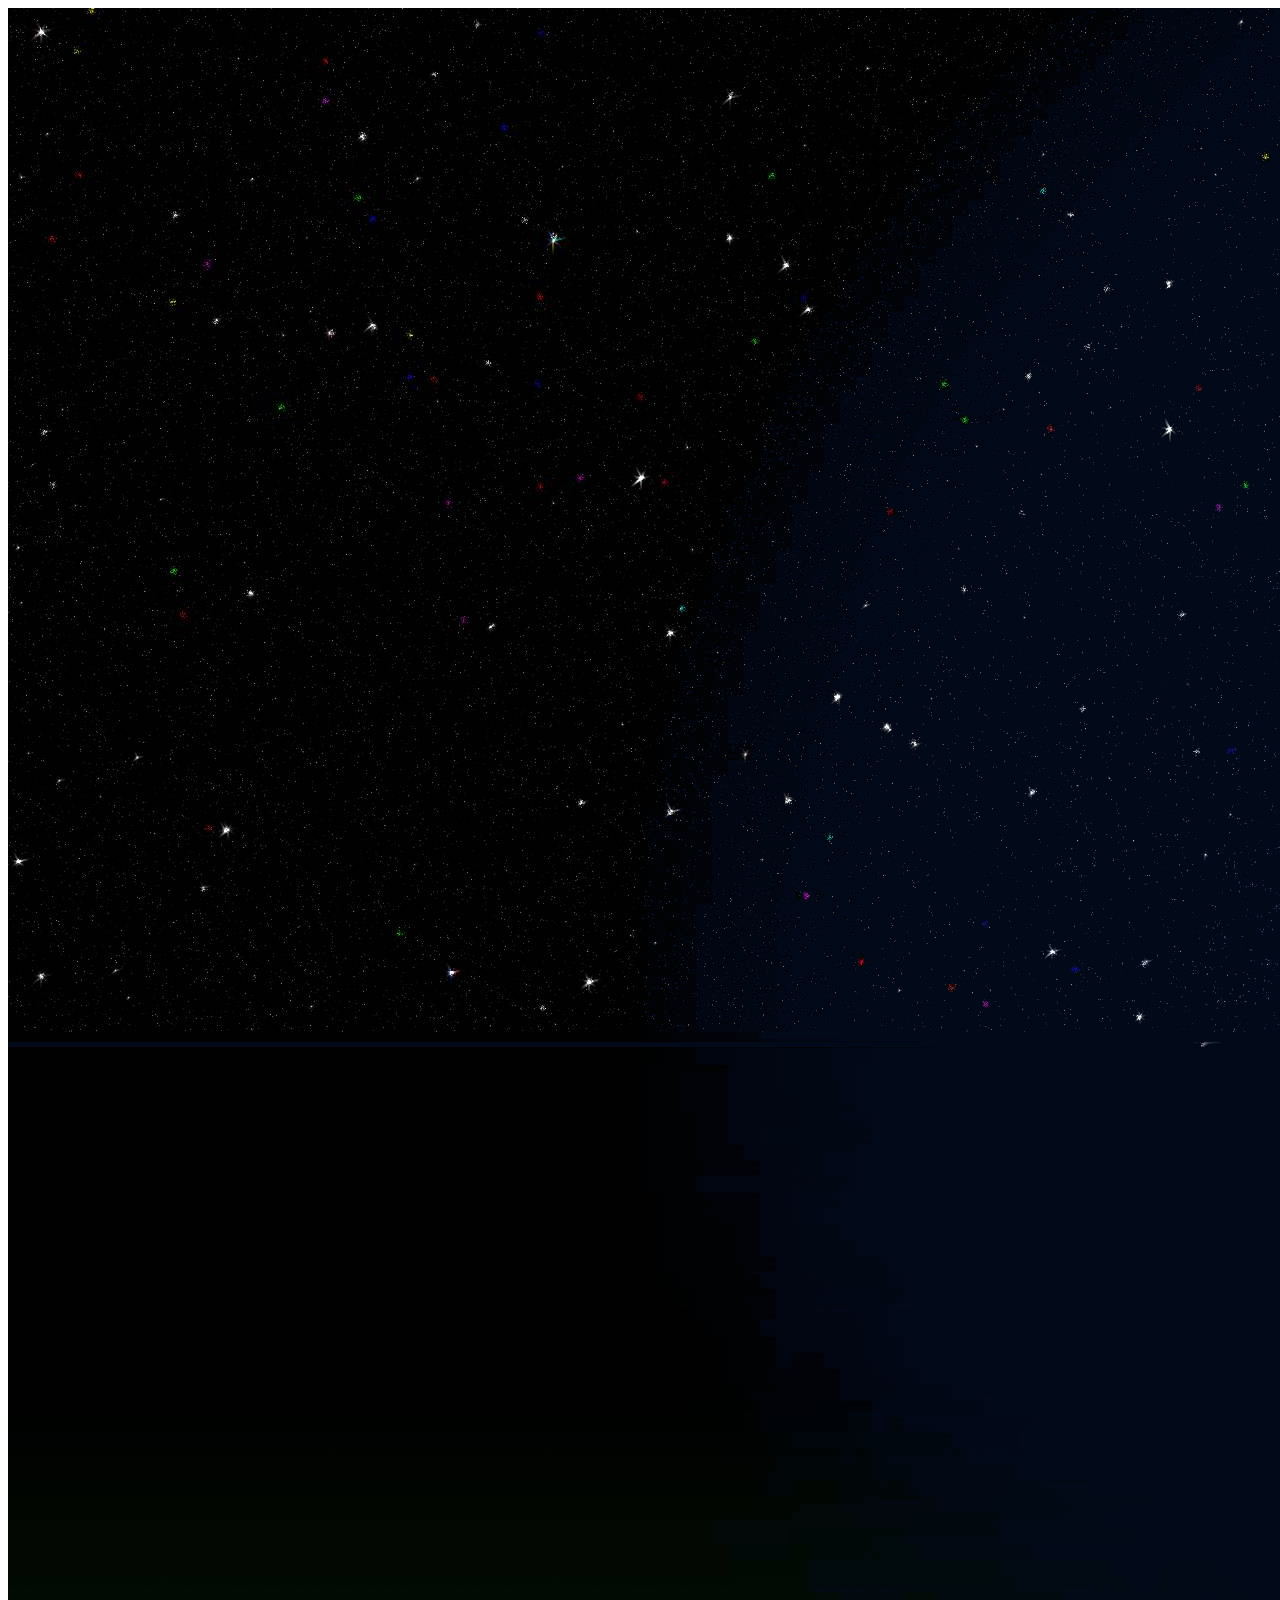
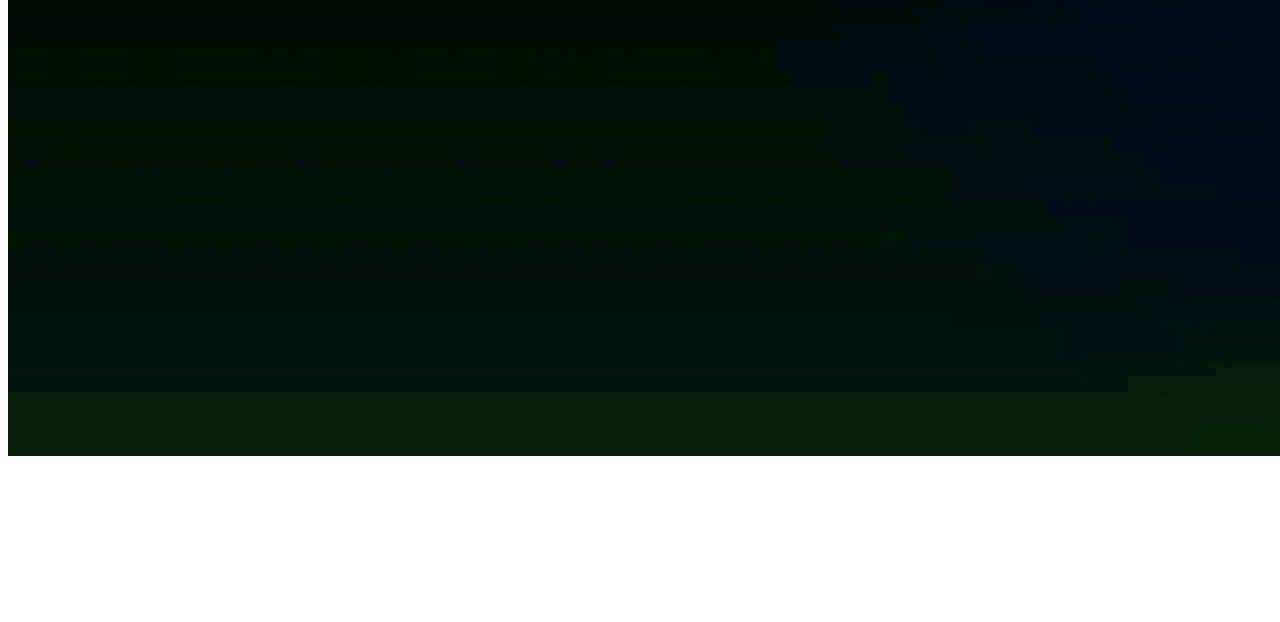
==== scene.html @ 2ba3f19a "nao eh o primeiro commit..." ====
<!DOCTYPE html>
<html lang="en">

<head>
    <meta charset="UTF-8">
    <meta http-equiv="X-UA-Compatible" content="IE=edge">
    <meta name="viewport" content="width=device-width, initial-scale=1.0">
    <script src="https://cdn.socket.io/4.5.3/socket.io.min.js"></script>
    <script src="https://aframe.io/releases/1.3.0/aframe.min.js"></script>
    <script>
        const socket = io('http://localhost:3000');
        let playerID = "";
        
        // executar para limpar a lista de players n jogaveis do server
        const playerToRemove = sessionStorage.getItem('remove-player');
        if (playerToRemove) {
            socket.emit('remove', playerToRemove);
        }
        
        const hexaRange = ["0", "1", "2", "3", "4", "5", "6", "7", "8", "9", "A", "B", "C", "D", "E", "F"];
        

        // função para saber onde que o jogador está
        AFRAME.registerComponent("trackplayer", {
            tick: function() {
                socket.emit('move', {
                    id: playerID,
                    position: this.el.object3D.position
                });
            }
        });

        // função faz o set do evento tick no jogador
        AFRAME.registerComponent("do-something-once-loaded", {
        init: function() {
                this.el.setAttribute('trackplayer', '');
            }
        });

        function startPlayer() {
            const playerName = sessionStorage.getItem('username');

            sessionStorage.removeItem('username');
            playerID = playerName.toLocaleLowerCase().replaceAll(' ', '_');
            
            sessionStorage.setItem('remove-player', playerID);

            if (playerName) {
                const player = {
                    id: playerID,
                    name: playerName,
                    color: getColor(),
                    position: {x: 0, y: 0, z: 0}
                }

                socket.emit('add', player);
            } else {
                location.href = './index.html';
            }
        }

        function createPlayer(id, name, color, position) {
            const playerEntity = document.createElement('a-entity');
            const playerCamera = document.createElement('a-camera');
            const playerBox = document.createElement('a-box');
            const playerText = document.createElement('a-text');

            const playerTextAttr = document.createAttribute('position');
            playerTextAttr.value = `-0.033 0.9 -0.032`;
            playerText.setAttributeNode(playerTextAttr);
            playerText.setAttribute('value', name);
            playerText.setAttribute('color', 'white');
            playerText.setAttribute('side', 'double');
            playerText.setAttribute('align', 'center');



            playerEntity.setAttribute('id', id);
            playerEntity.setAttribute('player-move', "controllerListenerId: #controller-data; navigationMeshClass: environmentGround;");
            
            playerBox.setAttribute('color', color);
            playerBox.appendChild(playerText)
            playerCamera.appendChild(playerBox);
            
            const playerPosition = document.createAttribute('position');
            playerPosition.value = `${position.x} ${position.y} ${position.z}`
            playerCamera.setAttribute('do-something-once-loaded', '');
            playerCamera.setAttributeNode(playerPosition);


            playerEntity.appendChild(playerCamera);

            return playerEntity;
        }

        function createOtherPlayer(id, name, color, position) {
            const playerBox = document.createElement('a-box');
            playerBox.setAttribute('id', id);
            playerBox.setAttribute('color', color);
            playerBox.setAttribute('position', position);

            const playerText = document.createElement('a-text');
            playerText.setAttribute('value', name)
            playerText.setAttribute('color', 'white')
            const playerTextAttr = document.createAttribute('position');
            playerTextAttr.value = `-0.033 0.9 -0.032`;
            playerText.setAttributeNode(playerTextAttr);
            playerText.setAttribute('side', 'double');
            playerText.setAttribute('align', 'center');

            playerBox.appendChild(playerText)

            const playerPosition = document.createAttribute('position');
            playerPosition.value = `${position.x} ${position.y} ${position.z}`;
            playerBox.setAttributeNode(playerPosition);

            return playerBox;
        }

        function getColor() {
            const a = hexaRange[Math.floor((Math.random() * 15) + 1)],
                b = hexaRange[Math.floor((Math.random() * 15) + 1)],
                c = hexaRange[Math.floor((Math.random() * 15) + 1)],
                d = hexaRange[Math.floor((Math.random() * 15) + 1)],
                e = hexaRange[Math.floor((Math.random() * 15) + 1)],
                f = hexaRange[Math.floor((Math.random() * 15) + 1)];
            return `#${a}${b}${c}${d}${e}${f}`;
        }

        socket.on('newPlayer', (playerinfo) => {
            const mapa = document.getElementById('mapa');
            const newPlayer = playerinfo.player;
            const $player = createPlayer(newPlayer.id, newPlayer.name, newPlayer.color, newPlayer.position);
            mapa.appendChild($player);

            //monta todos os players que já estão online
            playerinfo.players.forEach(p => {
                const $OtherPlayer = createOtherPlayer(p.id, p.name, p.color, p.position);
                mapa.appendChild($OtherPlayer);
            });


        });

        socket.on('somePlayerAdded', (player) => {
            const mapa = document.getElementById('mapa');
            const $player = createOtherPlayer(player.id, player.name, player.color, player.position);
            mapa.appendChild($player);
        });


        socket.on('somePlayerRemoved', (playersToRemove) => {
            const oldPlayer = document.getElementById(playersToRemove);
            if (oldPlayer) {
                console.log('playersToRemove: ', playersToRemove);
                document.getElementById(playersToRemove).remove();
            }
        });


        socket.on('playerMove', (player) => {
            const playerPosition = document.createAttribute('position');
            playerPosition.value = `${player.position.x} ${player.position.y} ${player.position.z}`;
            document.getElementById(player.id)?.setAttributeNode(playerPosition);
        });

    </script>
    <title>Meu metaverso</title>

    <link rel="icon" type="image/x-icon" href="assets/card.jpg">
</head>

<body onload="startPlayer()">
    <a-scene id="mapa">
        <a-assets timeout="10000">
            <img id="sky" src="assets/stars.jpg" crossorigin="anonymous" />
            <video id="video" autoplay loop>
                <source src="" type="video/mp4">
            </video>
        </a-assets>


        <!-- ceu -->
        <a-sky rotation="0 0 0" color="#FFFFFF" material="src: #sky"></a-sky>
        <a-plane id="video-border" width="17" height="10" position="0 5 -20" color="rgb(153,102,102)" video-controls>
            <a-video id="video-display" width="16" height="9" position="0 0 0.1" src="#video">
            </a-video>
        </a-plane>

    </a-scene>


    
</body>

</html>
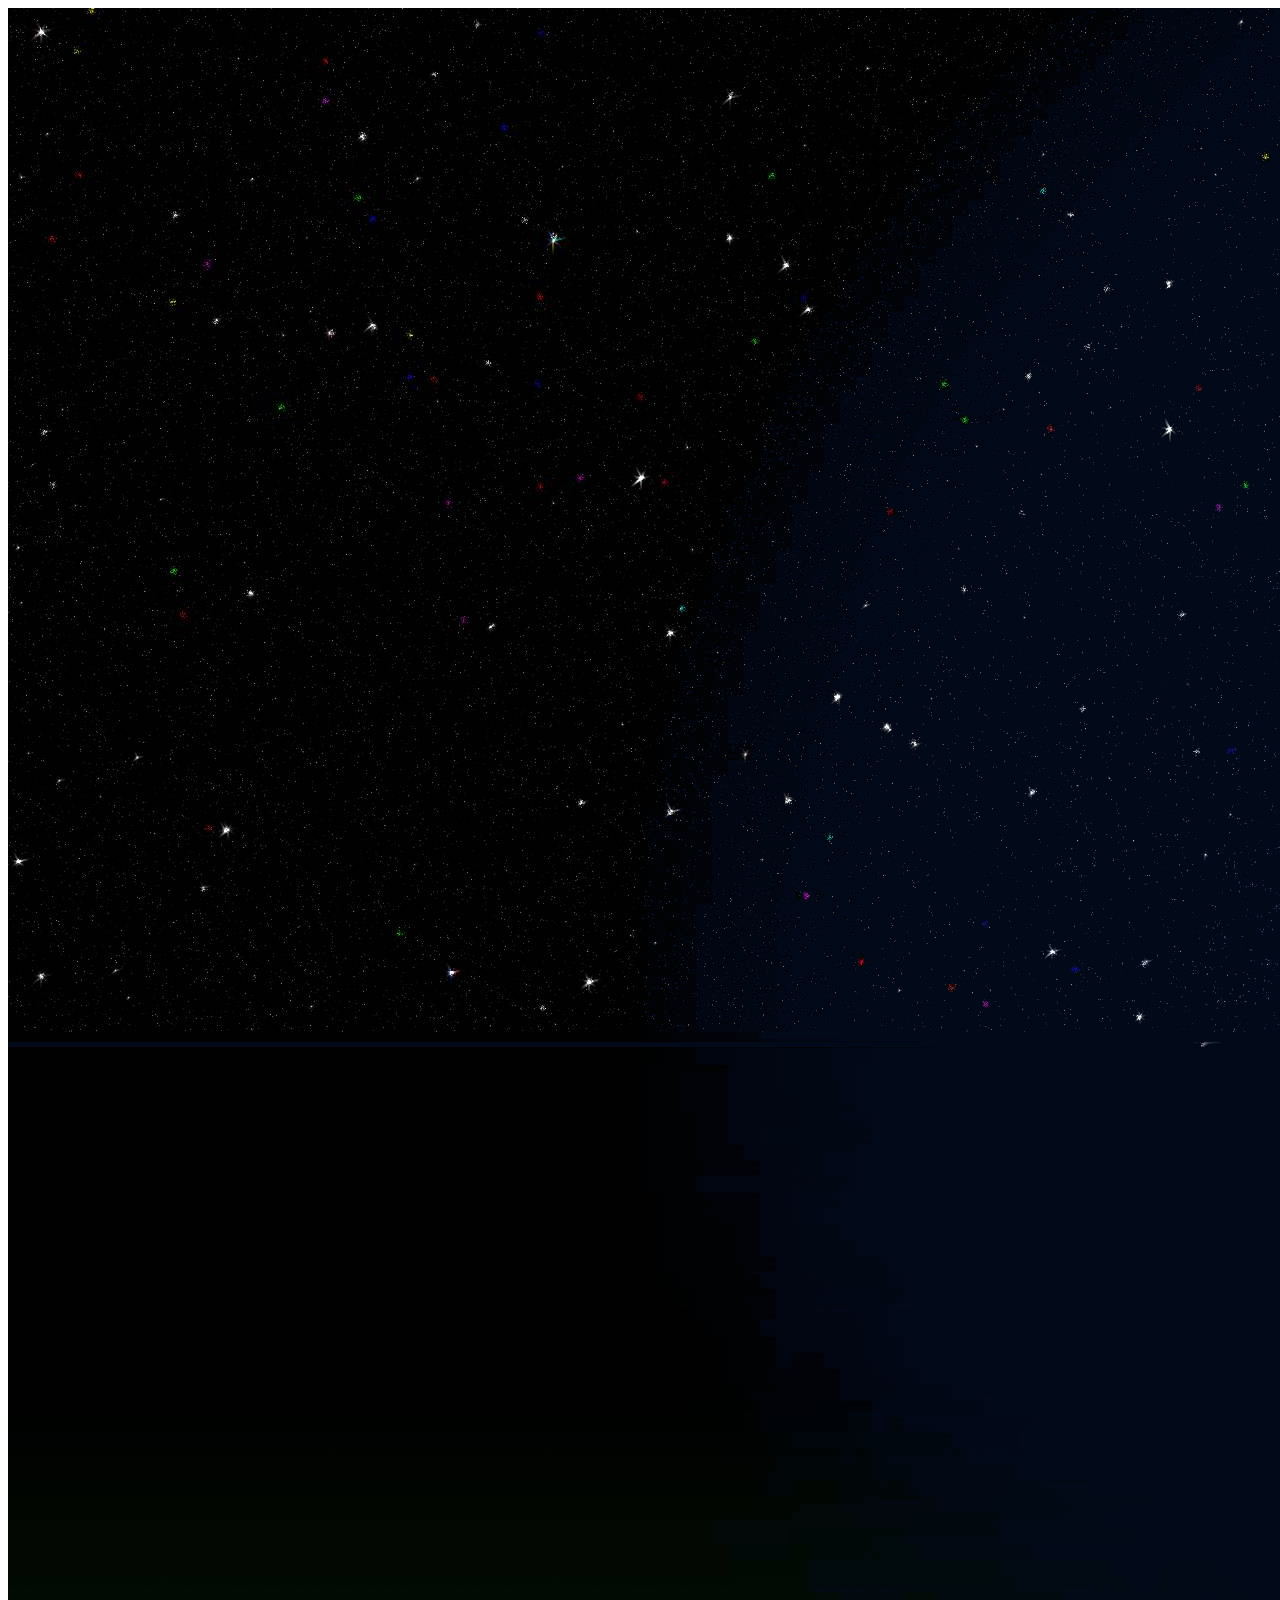
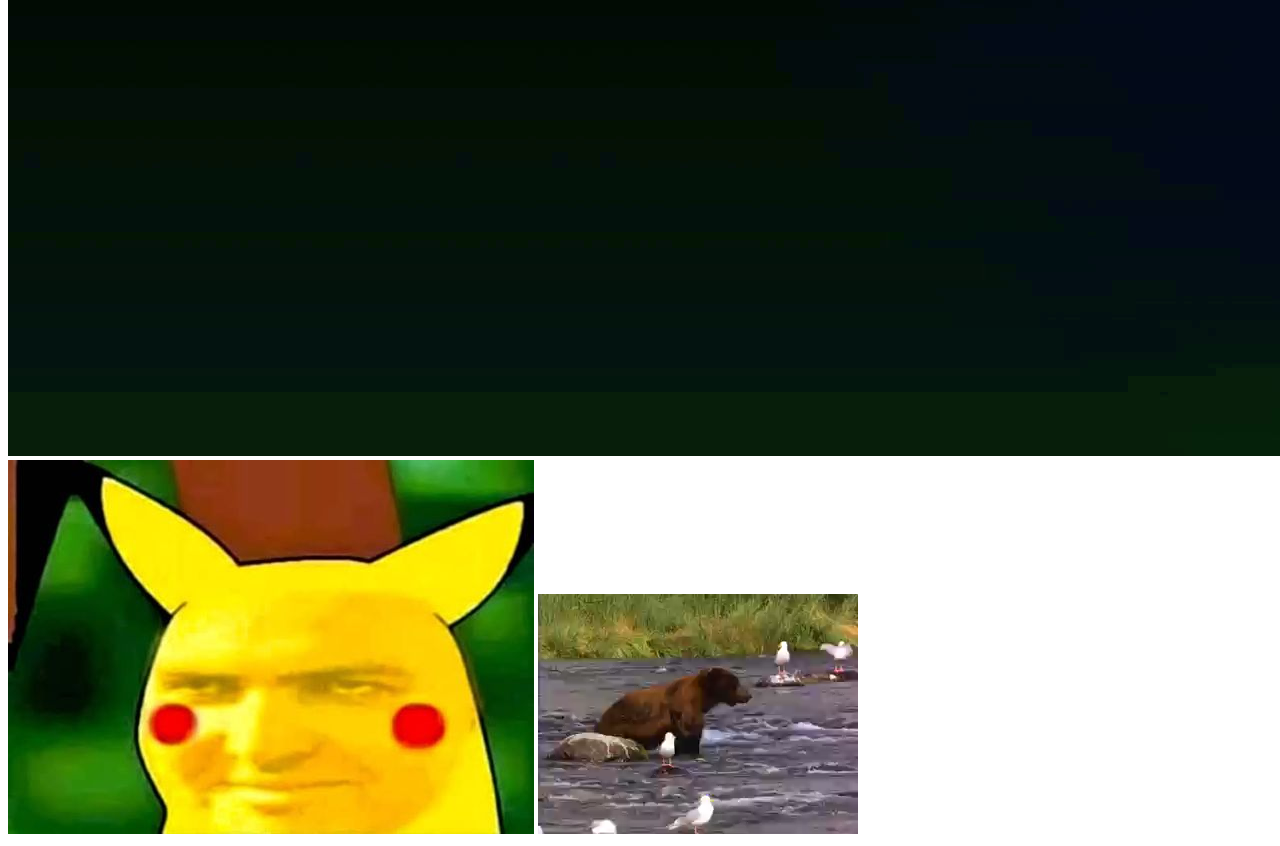
==== commit 83c2ac61: "nova organizacao de arquivos" ====
--- a/scene.html
+++ b/scene.html
@@ -5,177 +5,51 @@
     <meta charset="UTF-8">
     <meta http-equiv="X-UA-Compatible" content="IE=edge">
     <meta name="viewport" content="width=device-width, initial-scale=1.0">
+    <title>Meu metaverso</title>
+    
+    <link rel="stylesheet" href="assets/css/style.css">
+    <link rel="icon" type="image/x-icon" href="assets/card.jpg">
+
     <script src="https://cdn.socket.io/4.5.3/socket.io.min.js"></script>
     <script src="https://aframe.io/releases/1.3.0/aframe.min.js"></script>
-    <script>
-        const socket = io('http://localhost:3000');
-        let playerID = "";
-        
-        // executar para limpar a lista de players n jogaveis do server
-        const playerToRemove = sessionStorage.getItem('remove-player');
-        if (playerToRemove) {
-            socket.emit('remove', playerToRemove);
-        }
-        
-        const hexaRange = ["0", "1", "2", "3", "4", "5", "6", "7", "8", "9", "A", "B", "C", "D", "E", "F"];
-        
-
-        // função para saber onde que o jogador está
-        AFRAME.registerComponent("trackplayer", {
-            tick: function() {
-                socket.emit('move', {
-                    id: playerID,
-                    position: this.el.object3D.position
-                });
-            }
-        });
-
-        // função faz o set do evento tick no jogador
-        AFRAME.registerComponent("do-something-once-loaded", {
-        init: function() {
-                this.el.setAttribute('trackplayer', '');
-            }
-        });
-
-        function startPlayer() {
-            const playerName = sessionStorage.getItem('username');
-
-            sessionStorage.removeItem('username');
-            playerID = playerName.toLocaleLowerCase().replaceAll(' ', '_');
-            
-            sessionStorage.setItem('remove-player', playerID);
-
-            if (playerName) {
-                const player = {
-                    id: playerID,
-                    name: playerName,
-                    color: getColor(),
-                    position: {x: 0, y: 0, z: 0}
-                }
-
-                socket.emit('add', player);
-            } else {
-                location.href = './index.html';
-            }
-        }
-
-        function createPlayer(id, name, color, position) {
-            const playerEntity = document.createElement('a-entity');
-            const playerCamera = document.createElement('a-camera');
-            const playerBox = document.createElement('a-box');
-            const playerText = document.createElement('a-text');
-
-            const playerTextAttr = document.createAttribute('position');
-            playerTextAttr.value = `-0.033 0.9 -0.032`;
-            playerText.setAttributeNode(playerTextAttr);
-            playerText.setAttribute('value', name);
-            playerText.setAttribute('color', 'white');
-            playerText.setAttribute('side', 'double');
-            playerText.setAttribute('align', 'center');
-
-
-
-            playerEntity.setAttribute('id', id);
-            playerEntity.setAttribute('player-move', "controllerListenerId: #controller-data; navigationMeshClass: environmentGround;");
-            
-            playerBox.setAttribute('color', color);
-            playerBox.appendChild(playerText)
-            playerCamera.appendChild(playerBox);
-            
-            const playerPosition = document.createAttribute('position');
-            playerPosition.value = `${position.x} ${position.y} ${position.z}`
-            playerCamera.setAttribute('do-something-once-loaded', '');
-            playerCamera.setAttributeNode(playerPosition);
-
-
-            playerEntity.appendChild(playerCamera);
-
-            return playerEntity;
-        }
-
-        function createOtherPlayer(id, name, color, position) {
-            const playerBox = document.createElement('a-box');
-            playerBox.setAttribute('id', id);
-            playerBox.setAttribute('color', color);
-            playerBox.setAttribute('position', position);
-
-            const playerText = document.createElement('a-text');
-            playerText.setAttribute('value', name)
-            playerText.setAttribute('color', 'white')
-            const playerTextAttr = document.createAttribute('position');
-            playerTextAttr.value = `-0.033 0.9 -0.032`;
-            playerText.setAttributeNode(playerTextAttr);
-            playerText.setAttribute('side', 'double');
-            playerText.setAttribute('align', 'center');
-
-            playerBox.appendChild(playerText)
-
-            const playerPosition = document.createAttribute('position');
-            playerPosition.value = `${position.x} ${position.y} ${position.z}`;
-            playerBox.setAttributeNode(playerPosition);
-
-            return playerBox;
-        }
-
-        function getColor() {
-            const a = hexaRange[Math.floor((Math.random() * 15) + 1)],
-                b = hexaRange[Math.floor((Math.random() * 15) + 1)],
-                c = hexaRange[Math.floor((Math.random() * 15) + 1)],
-                d = hexaRange[Math.floor((Math.random() * 15) + 1)],
-                e = hexaRange[Math.floor((Math.random() * 15) + 1)],
-                f = hexaRange[Math.floor((Math.random() * 15) + 1)];
-            return `#${a}${b}${c}${d}${e}${f}`;
-        }
-
-        socket.on('newPlayer', (playerinfo) => {
-            const mapa = document.getElementById('mapa');
-            const newPlayer = playerinfo.player;
-            const $player = createPlayer(newPlayer.id, newPlayer.name, newPlayer.color, newPlayer.position);
-            mapa.appendChild($player);
-
-            //monta todos os players que já estão online
-            playerinfo.players.forEach(p => {
-                const $OtherPlayer = createOtherPlayer(p.id, p.name, p.color, p.position);
-                mapa.appendChild($OtherPlayer);
-            });
-
-
-        });
-
-        socket.on('somePlayerAdded', (player) => {
-            const mapa = document.getElementById('mapa');
-            const $player = createOtherPlayer(player.id, player.name, player.color, player.position);
-            mapa.appendChild($player);
-        });
-
-
-        socket.on('somePlayerRemoved', (playersToRemove) => {
-            const oldPlayer = document.getElementById(playersToRemove);
-            if (oldPlayer) {
-                console.log('playersToRemove: ', playersToRemove);
-                document.getElementById(playersToRemove).remove();
-            }
-        });
-
-
-        socket.on('playerMove', (player) => {
-            const playerPosition = document.createAttribute('position');
-            playerPosition.value = `${player.position.x} ${player.position.y} ${player.position.z}`;
-            document.getElementById(player.id)?.setAttributeNode(playerPosition);
-        });
-
-    </script>
-    <title>Meu metaverso</title>
-
-    <link rel="icon" type="image/x-icon" href="assets/card.jpg">
+    <script src="assets/js/joystick.js"></script>
+    <script src="assets/js/extended-wasd-controls.js"></script>
+    <script src="assets/js/mainConfig.js"></script>
 </head>
 
 <body onload="startPlayer()">
-    <a-scene id="mapa">
+    <div class="mainUI" id="uiDiv" style="display: none;" oncontextmenu="return false;">
+
+        <!-- top-left -->
+        <div class="regionUI skyColor" style="top: 10px; left: 20px;" oncontextmenu="return false;"></div>
+
+        <!-- top-right -->
+        <div class="regionUI" style="top: 10px; right: 10px;"></div>
+
+        <!-- bottom-left -->
+        <div class="regionUI" style="bottom: 10px; left: 20px;">
+            <div class="buttonUI" style="width: 128px; opacity:0.80;">
+                <img src="assets/joystick-base.png" />
+                <div id="stick1" style="position: absolute; left:32px; top:32px;">
+                    <img src="assets/joystick-red.png" />
+                </div>
+            </div>
+        </div>
+
+        <!-- bottom-right -->
+        <div class="regionUI baseColor" style="bottom: 10px; right: 10px;"></div>
+
+    </div>
+
+    <a-scene id="mapa"
+    keyboard-shortcuts="enterVR: false;" 
+	vr-mode-ui="enabled: false;"
+    screen-controls>
         <a-assets timeout="10000">
             <img id="sky" src="assets/stars.jpg" crossorigin="anonymous" />
+            <img id="meme" src="assets/hmmm_pika.jpg" crossorigin="anonymous" />
             <video id="video" autoplay loop>
-                <source src="" type="video/mp4">
+                <source src="assets/urso.mp4" type="video/mp4">
             </video>
         </a-assets>
 
@@ -183,14 +57,17 @@
         <!-- ceu -->
         <a-sky rotation="0 0 0" color="#FFFFFF" material="src: #sky"></a-sky>
         <a-plane id="video-border" width="17" height="10" position="0 5 -20" color="rgb(153,102,102)" video-controls>
-            <a-video id="video-display" width="16" height="9" position="0 0 0.1" src="#video">
-            </a-video>
+            <a-video id="video-display" width="16" height="9" position="0 0 0.1" src="#video"></a-video>
+            <a-image width="16" height="9" src="#meme"></a-image>
         </a-plane>
 
     </a-scene>
 
 
-    
+    <script>
+        const vid = document.getElementById("video");
+        vid.volume = 0.001;
+    </script>
 </body>
 
 </html>--- a/assets/css/style.css
+++ b/assets/css/style.css
@@ -0,0 +1,44 @@
+body {
+    /* disable long press in iOS? */
+    -webkit-touch-callout: none;
+}
+
+.mainUI {
+    border: 0px solid pink;
+    position: fixed;
+    top: 0px;
+    width: 99%;
+    height: 99%;
+    z-index: 1;
+    pointer-events: none;
+    /* allow click-through in transparent areas */
+}
+
+.regionUI {
+    border: 0px solid yellow;
+    position: absolute;
+    display: flex;
+    flex-direction: row;
+    pointer-events: none;
+}
+
+.buttonUI {
+    border: 0px solid lime;
+    display: flex;
+    flex-direction: column;
+    justify-content: center;
+    pointer-events: auto;
+    filter: drop-shadow(0px 0px 20px white);
+}
+
+.skyColor {
+    filter: hue-rotate(240deg) saturate(100%) brightness(100%) drop-shadow(0px 0px 20px white);
+}
+
+.baseColor {
+    filter: hue-rotate(24deg) saturate(68%) brightness(100%) drop-shadow(0px 0px 20px white);
+}
+
+.grayColor {
+    filter: hue-rotate(0deg) saturate(0%) brightness(100%) drop-shadow(0px 0px 20px white);
+}